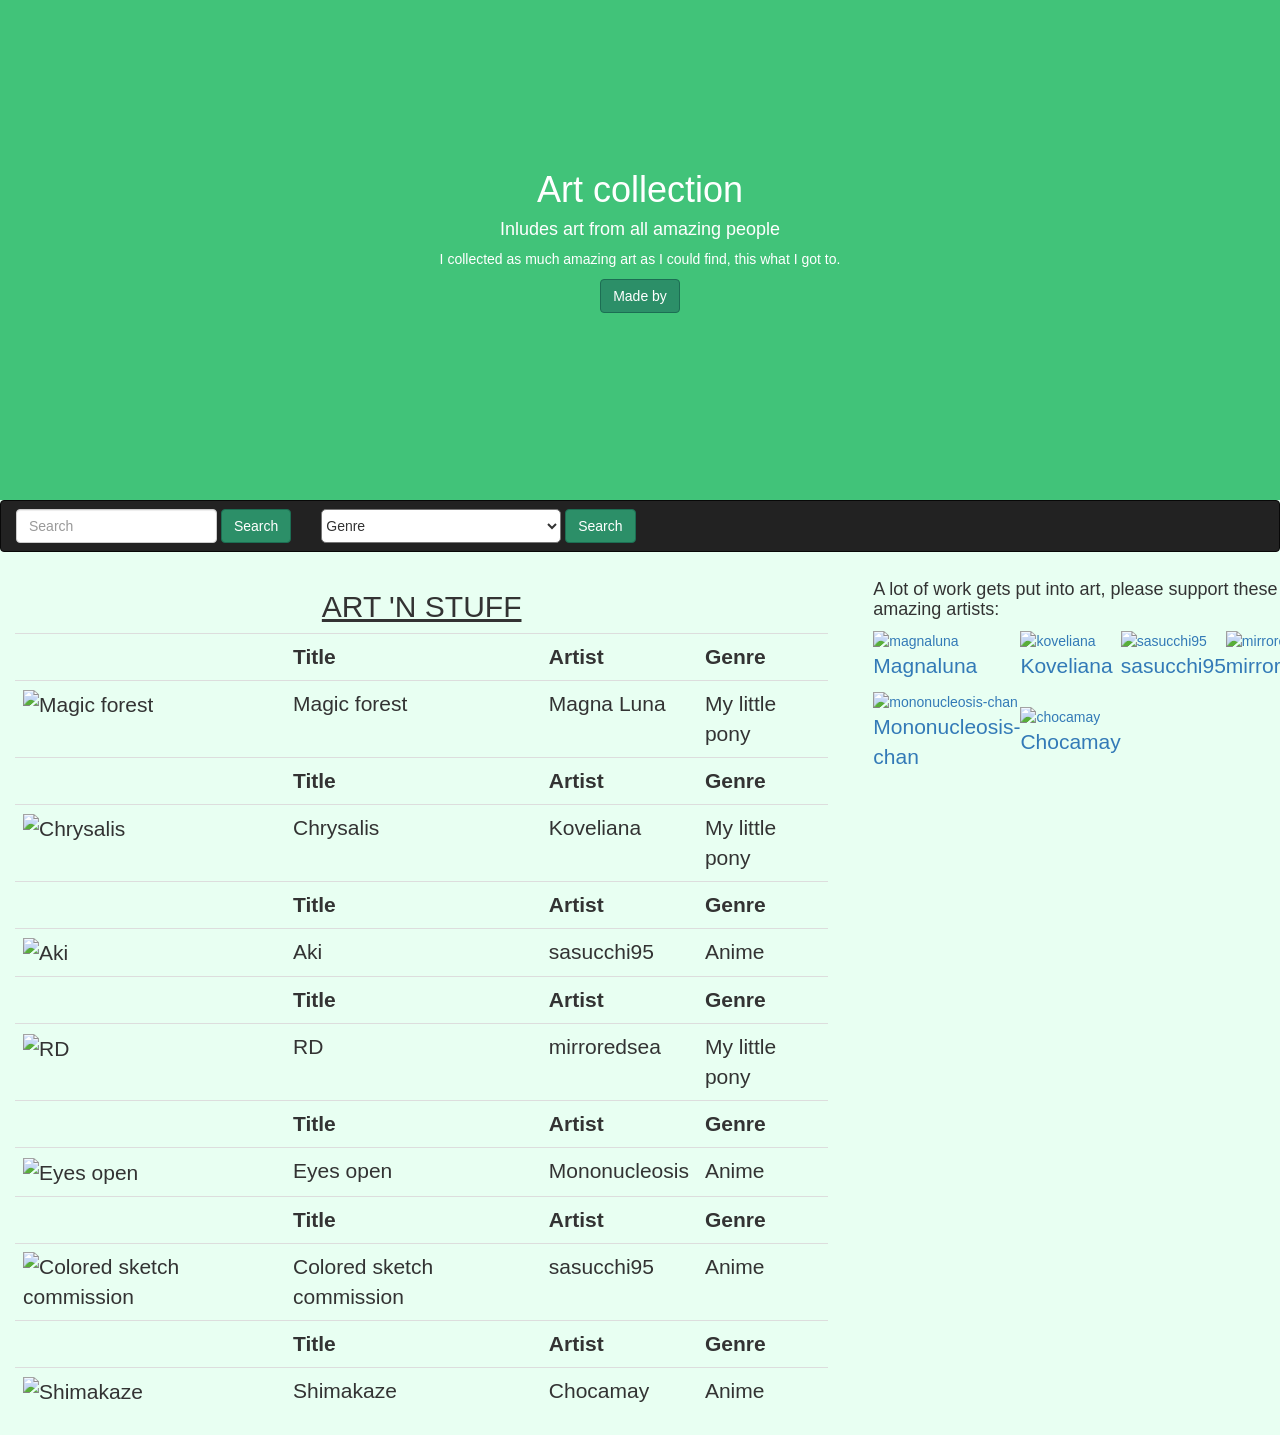
==== index.html @ 553d27ca "Name" ====
<!DOCTYPE html>
<html lang="en">
	<head>
		<title>Art collection (yay~)</title>
		<meta charset="utf-8">
		<meta name="viewport" content="width=device-width, initial-scale=1">
		<link rel="stylesheet" href="https://maxcdn.bootstrapcdn.com/bootstrap/3.3.7/css/bootstrap.min.css">
		<script src="https://ajax.googleapis.com/ajax/libs/jquery/3.2.1/jquery.min.js"></script>
		<script src="https://maxcdn.bootstrapcdn.com/bootstrap/3.3.7/js/bootstrap.min.js"></script>
		<link rel="stylesheet" href="assignment.css">
		<script src="assignment.js"></script>
	</head>
	<body>
		<div class="container-fluid top">
		<div class="vert">
			<h1>Art collection</h1>
			<h4>Inludes art from all amazing people</h4>
			<p>I collected as much amazing art as I could find, this what I got to.</p>
			<button data-toggle="collapse" data-target="#by" class="btn btn-artist">Made by</button>
			<div id="by" class="collapse">
				<p>a person</p><p>You don't need to know anything more than that.</p>
			</div>
		</div>
		</div>
		<div class="nav-wrapper">
			<nav class="navbar navbar-inverse" data-spy="affix" data-offset-top="500">
				<form class="navbar-form navbar-left">
					
					<input type="text" id="input" class="form-control" placeholder="Search">
					
					<button type="button" class="btn btn-artist" onclick="search()">Search</button>
					
				</form>
				<form class="navbar-form navbar-left">
			      	<div class="form-group">
			    		<select id="select" class="select">
			    			  <option>Genre</option>
				              <option>My little pony</option>
				              <option>Anime</option>
			          	</select>
			      	</div>
	      			<button type="button" class="btn btn-artist" onclick="filter()">Search</button>
	    		</form>
			</nav>
		</div>

		<div class="row">
			<div class="col-md-8">
				<div class="container-fluid">
					<h2 class="title"><u>ART 'N STUFF</u></h2>
					<table class="table">
						<tbody>
							<tr class="b">
								<th></th>
								<th>Title</th>
								<th>Artist</th>
								<th>Genre</th>
							</tr>
							<tr class="a">
								<td><img src=".\art\magic_forest_by_magnaluna-dbivwum.jpg" alt="Magic forest" style="width:450px;height:268.5px;"></td>
								<td>Magic forest</td>
								<td>Magna Luna</td>
								<td>My little pony</td>
							</tr>
							<tr class="b">
								<th></th>
								<th>Title</th>
								<th>Artist</th>
								<th>Genre</th>
							</tr>
							<tr class="a">
								<td><img src=".\art\chrysalis_by_koveliana-dbjx1je.png" alt="Chrysalis" style="width:450px;height:295.5px;"></td>
								<td>Chrysalis</td>
								<td>Koveliana</td>
								<td>My little pony</td>
							</tr>
							<tr class="b">
								<th></th>
								<th>Title</th>
								<th>Artist</th>
								<th>Genre</th>
							</tr>
							<tr class="a">
								<td><img src=".\art\aki_by_sasucchi95-dblafov.png" alt="Aki" style="width:450px;height:472.5px;"></td>
								<td>Aki</td>
								<td>sasucchi95</td>
								<td>Anime</td>
							</tr>
							<tr class="b">
								<th></th>
								<th>Title</th>
								<th>Artist</th>
								<th>Genre</th>
							</tr>
							<tr class="a">
								<td><img src=".\art\rd_by_mirroredsea-dblidk6.jpg" alt="RD" style="width:450px;height:470.25px;"></td>
								<td>RD</td>
								<td>mirroredsea</td>
								<td>My little pony</td>
							</tr>
							<tr class="b">
								<th></th>
								<th>Title</th>
								<th>Artist</th>
								<th>Genre</th>
							</tr>
							<tr class="a">
								<td><img src=".\art\eyes_open_by_mononucleosis_chan-dbjqjlr.png" alt="Eyes open" style="width:450px;height:471px"></td>
								<td>Eyes open</td>
								<td>Mononucleosis</td>
								<td>Anime</td>
							</tr>
							<tr class="b">
								<th></th>
								<th>Title</th>
								<th>Artist</th>
								<th>Genre</th>
							</tr>
							<tr class="a">
								<td><img src=".\art\colored_sketch_commission_by_sasucchi95-dbikr3l.png" alt="Colored sketch commission" style="width:450px;height:487.5px;"></td>
								<td>Colored sketch commission</td>
								<td>sasucchi95</td>
								<td>Anime</td>
							</tr>
							<tr class="b">
								<th></th>
								<th>Title</th>
								<th>Artist</th>
								<th>Genre</th>
							</tr>
							<tr class="a">
								<td><img src=".\art\shimakaze_by_chocamay-db9wkbm.png" alt="Shimakaze" style="width:450px;height:450px;"></td>
								<td>Shimakaze</td>
								<td>Chocamay</td>
								<td>Anime</td>
							</tr>
						</tbody>
					</table>
				</div>
			</div>
			<div class="col-md-4">
				<h4>A lot of work gets put into art, please support these amazing artists:</h4>
				<table style="width: 100%;">
					<tr>
						<td style="font-size: 100%;width:25%;"><a href="https://magnaluna.deviantart.com/"><img src=".\art\magnaluna.jpg" alt="magnaluna"><p class="artist-name">Magnaluna</p></a><td>
						<td style="font-size: 100%;"><a href="https://koveliana.deviantart.com/"><img src=".\art\koveliana.jpg" alt="koveliana"><p class="artist-name">Koveliana</p></a></td>
						<td style="font-size: 100%;"><a href="https://sasucchi95.deviantart.com/"><img src=".\art\sasucchi95.gif" alt="sasucchi95"><p class="artist-name">sasucchi95</p></a></td>
						<td style="font-size: 100%;"><a href="https://mirroredsea.deviantart.com/"><img src=".\art\mirroredsea.png" alt="mirroredsea"><p class="artist-name">mirroredsea</p></a></td>
					</td>
					<tr>
						<td style="font-size: 100%;"><a href="https://mononucleosis-chan.deviantart.com/"><img src=".\art\mononucleosis-chan.png" alt="mononucleosis-chan"><p class="artist-name">Mononucleosis-chan</p></a><td>
						<td style="font-size: 100%;"><a href="https://chocamay.deviantart.com/"><img src=".\art\chocamay.png" alt="chocamay"><p class="artist-name">Chocamay</p></a><td>
					</tr>
				</table>
			</div>
		</div>
	</body>
</html>
---- assignment.css ----
body {
	background-color: #E8FFF2;
}
.top {
	text-align: center;
	height: 500px;
	background-color:#41C379;
	color:#ffffff;
}
.vert {
	padding: 150px;
}
.btn-artist { 
  color: #ffffff; 
  background-color: #2C8F68; 
  border-color: #1C6E53; 
} 
 
.btn-artist:hover, 
.btn-artist:focus, 
.btn-artist:active, 
.btn-artist.active, 
.open .dropdown-toggle.btn-artist { 
  color: #ffffff; 
  background-color: #247A4C; 
  border-color: #1C6E53; 
} 
 
.btn-artist:active, 
.btn-artist.active, 
.open .dropdown-toggle.btn-artist { 
  background-image: none; 
} 
 
.btn-artist.disabled, 
.btn-artist[disabled], 
fieldset[disabled] .btn-artist, 
.btn-artist.disabled:hover, 
.btn-artist[disabled]:hover, 
fieldset[disabled] .btn-artist:hover, 
.btn-artist.disabled:focus, 
.btn-artist[disabled]:focus, 
fieldset[disabled] .btn-artist:focus, 
.btn-artist.disabled:active, 
.btn-artist[disabled]:active, 
fieldset[disabled] .btn-artist:active, 
.btn-artist.disabled.active, 
.btn-artist[disabled].active, 
fieldset[disabled] .btn-artist.active { 
  background-color: #2C8F68; 
  border-color: #1C6E53; 
} 
 
.btn-artist .badge { 
  color: #2C8F68; 
  background-color: #ffffff; 
}

.affix {
      top: 0;
      width: 100%;
      z-index: 1;
}

.affix + .container-fluid {
      padding-top: 70px;
}
.select {
   background-color:#ffffff;
   height: 34px;
   width: 240px;
   border-radius: 5px;
}
.title {
	text-align: center;
}
.nav-wrapper {
  min-height: 70px;
}
.artist-name {
  font-size:150%;
}
td,th {
	font-size: 150%;
}
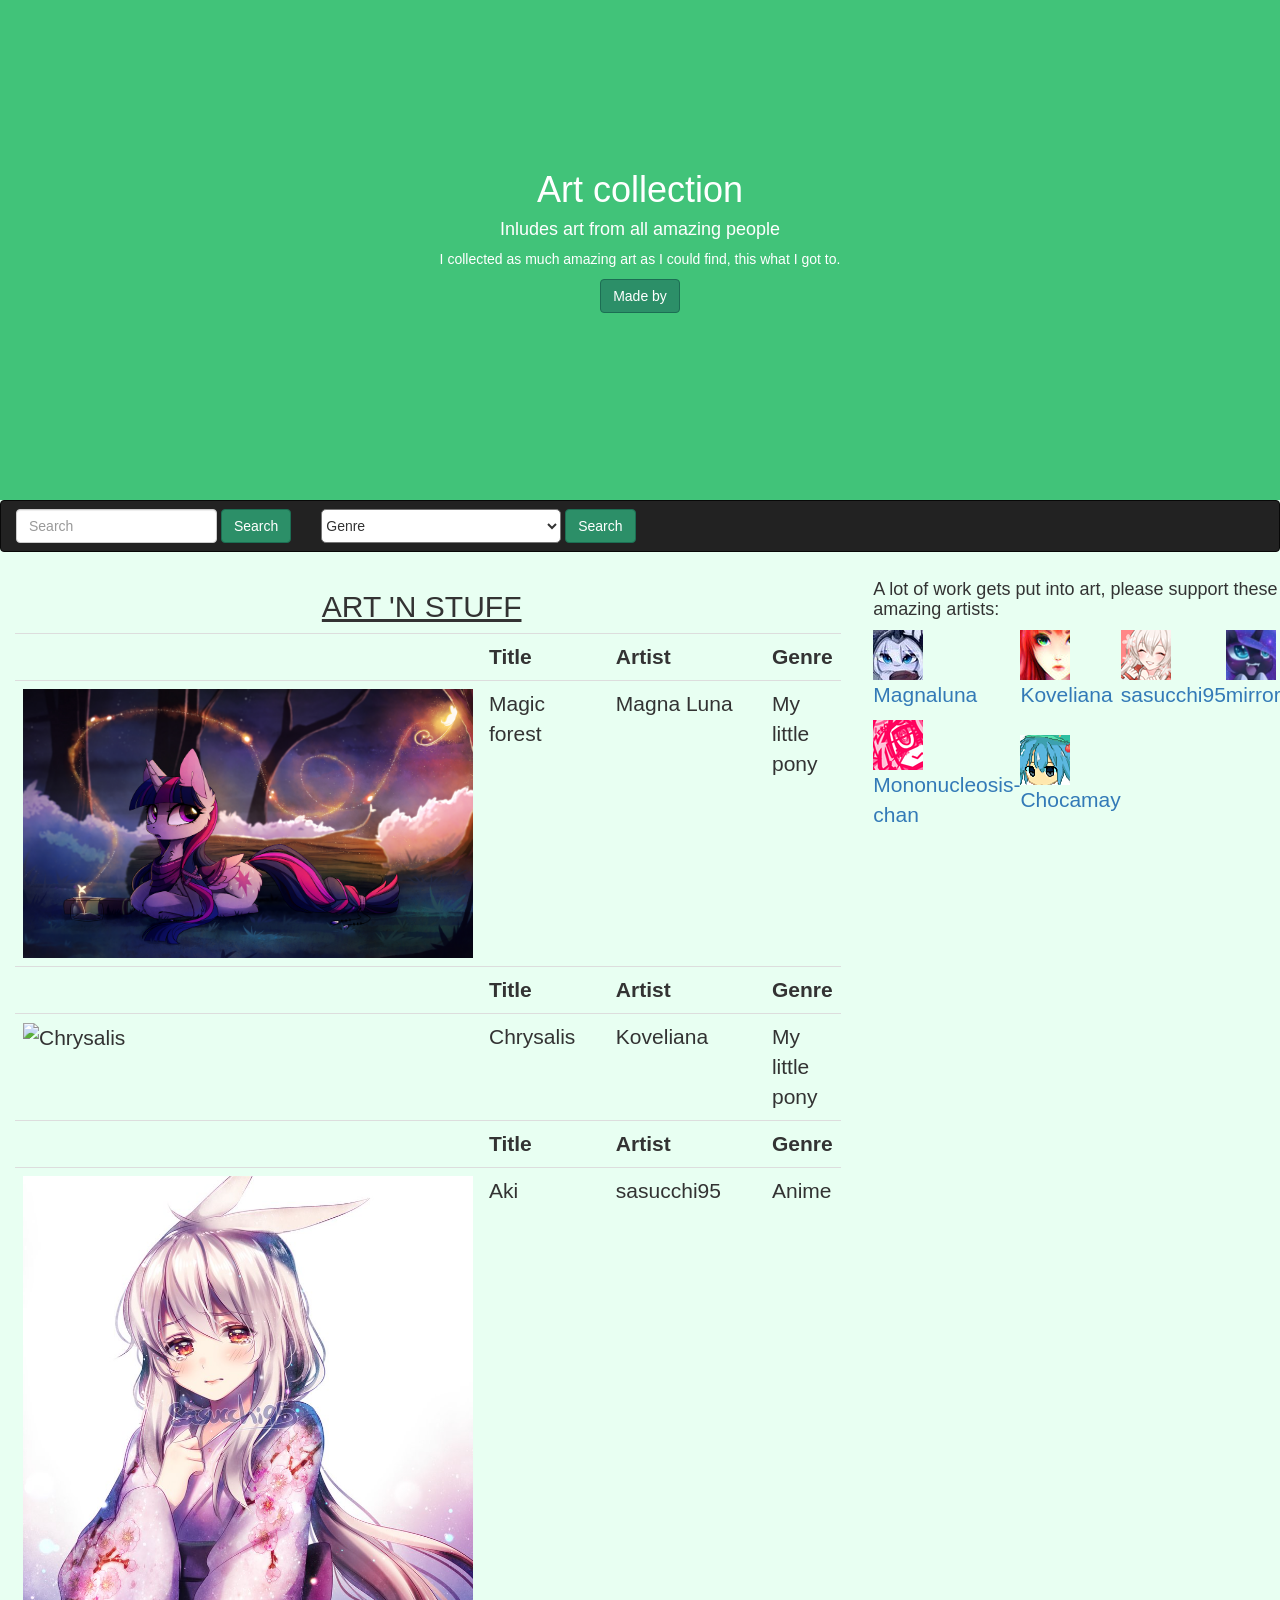
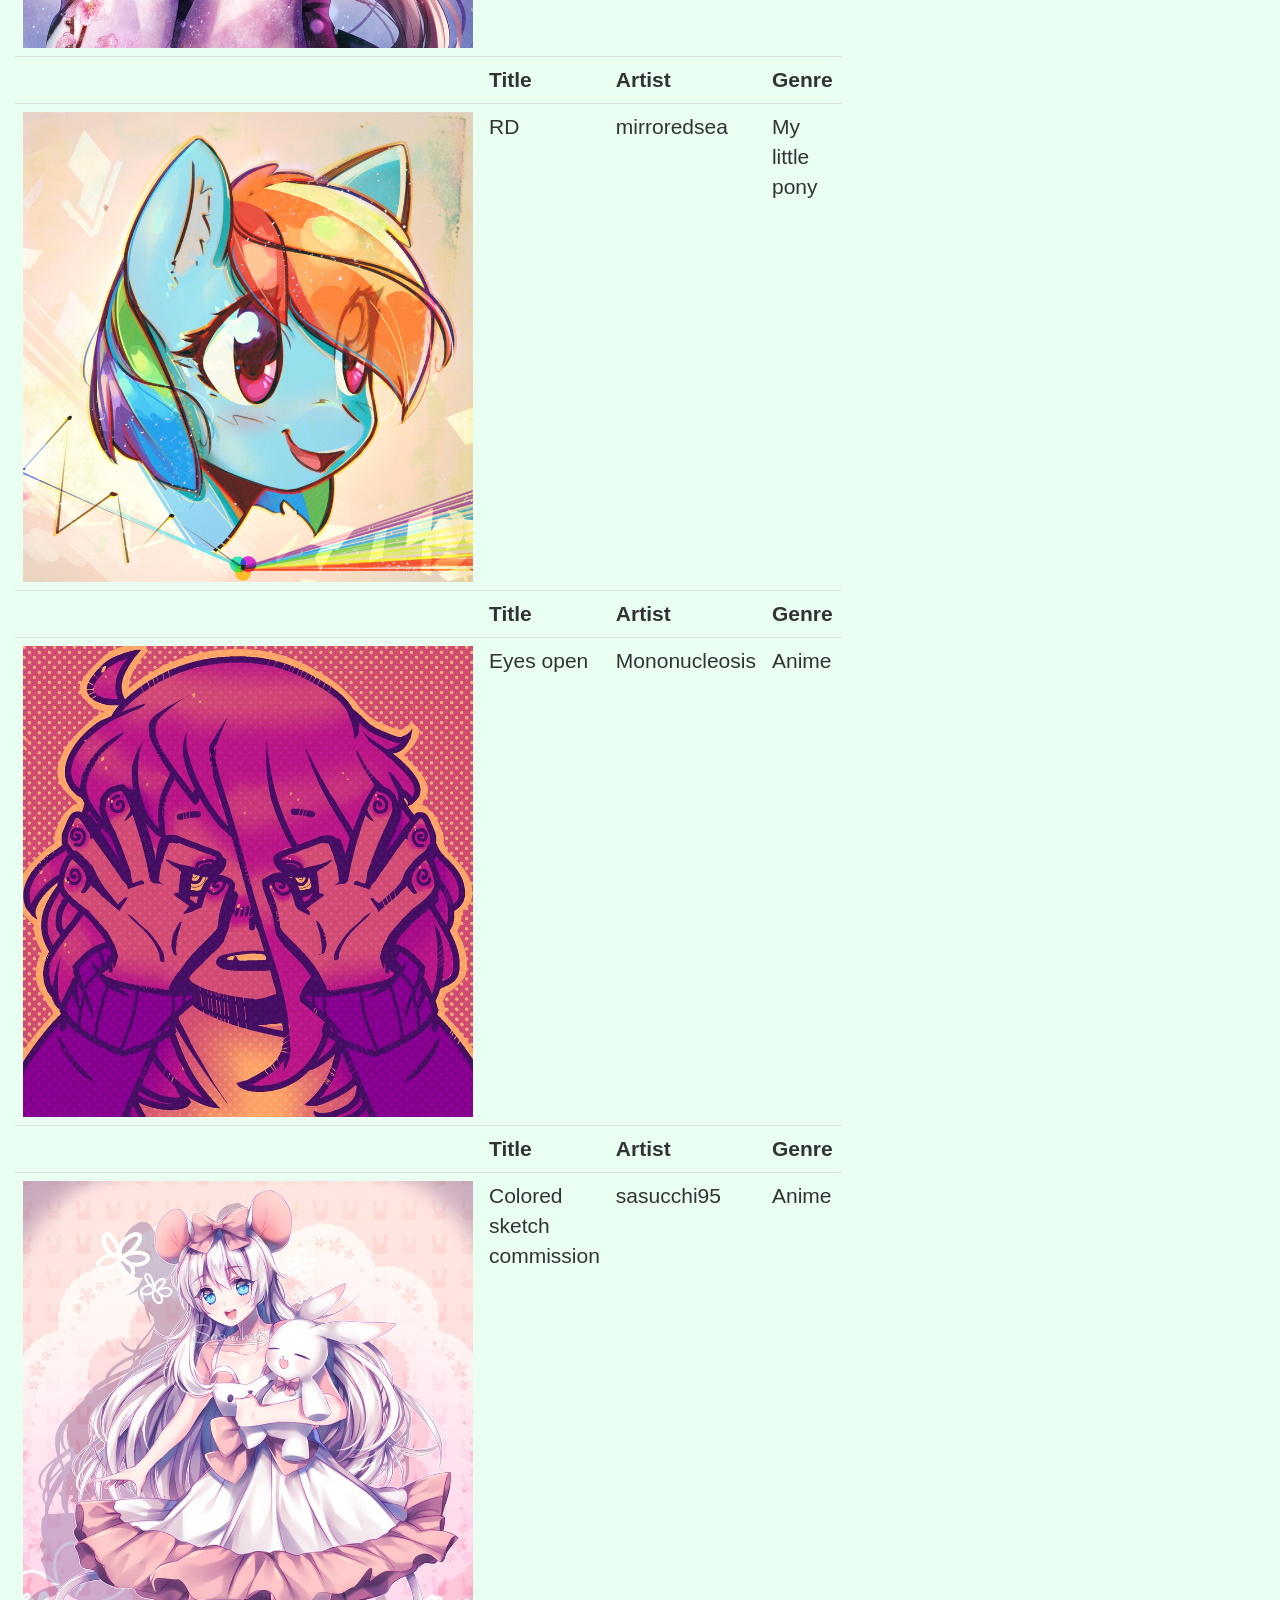
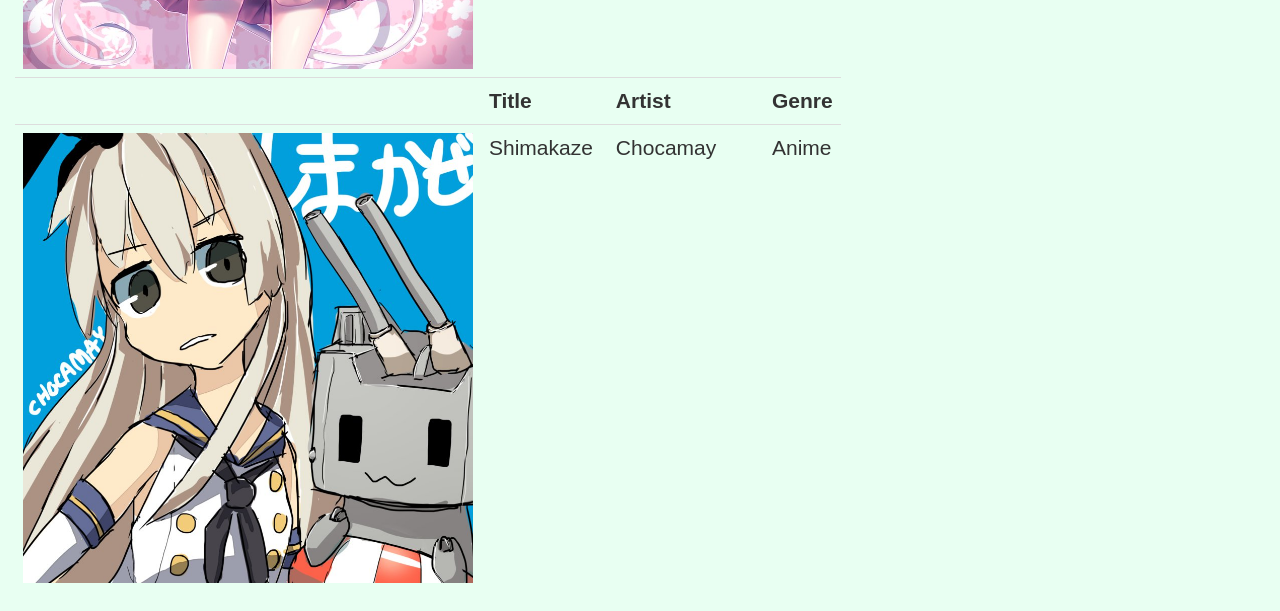
==== commit 6cfeba51: "fixed images" ====
--- a/index.html
+++ b/index.html
@@ -57,7 +57,7 @@
 								<th>Genre</th>
 							</tr>
 							<tr class="a">
-								<td><img src=".\art\magic_forest_by_magnaluna-dbivwum.jpg" alt="Magic forest" style="width:450px;height:268.5px;"></td>
+								<td><img src=".\Art\magic_forest_by_magnaluna-dbivwum.jpg" alt="Magic forest" style="width:450px;height:268.5px;"></td>
 								<td>Magic forest</td>
 								<td>Magna Luna</td>
 								<td>My little pony</td>
@@ -69,7 +69,7 @@
 								<th>Genre</th>
 							</tr>
 							<tr class="a">
-								<td><img src=".\art\chrysalis_by_koveliana-dbjx1je.png" alt="Chrysalis" style="width:450px;height:295.5px;"></td>
+								<td><img src=".\Art\chrysalis_by_koveliana-dbjx1je.png" alt="Chrysalis" style="width:450px;height:295.5px;"></td>
 								<td>Chrysalis</td>
 								<td>Koveliana</td>
 								<td>My little pony</td>
@@ -81,7 +81,7 @@
 								<th>Genre</th>
 							</tr>
 							<tr class="a">
-								<td><img src=".\art\aki_by_sasucchi95-dblafov.png" alt="Aki" style="width:450px;height:472.5px;"></td>
+								<td><img src=".\Art\aki_by_sasucchi95-dblafov.png" alt="Aki" style="width:450px;height:472.5px;"></td>
 								<td>Aki</td>
 								<td>sasucchi95</td>
 								<td>Anime</td>
@@ -93,7 +93,7 @@
 								<th>Genre</th>
 							</tr>
 							<tr class="a">
-								<td><img src=".\art\rd_by_mirroredsea-dblidk6.jpg" alt="RD" style="width:450px;height:470.25px;"></td>
+								<td><img src=".\Art\rd_by_mirroredsea-dblidk6.jpg" alt="RD" style="width:450px;height:470.25px;"></td>
 								<td>RD</td>
 								<td>mirroredsea</td>
 								<td>My little pony</td>
@@ -105,7 +105,7 @@
 								<th>Genre</th>
 							</tr>
 							<tr class="a">
-								<td><img src=".\art\eyes_open_by_mononucleosis_chan-dbjqjlr.png" alt="Eyes open" style="width:450px;height:471px"></td>
+								<td><img src=".\Art\eyes_open_by_mononucleosis_chan-dbjqjlr.png" alt="Eyes open" style="width:450px;height:471px"></td>
 								<td>Eyes open</td>
 								<td>Mononucleosis</td>
 								<td>Anime</td>
@@ -117,7 +117,7 @@
 								<th>Genre</th>
 							</tr>
 							<tr class="a">
-								<td><img src=".\art\colored_sketch_commission_by_sasucchi95-dbikr3l.png" alt="Colored sketch commission" style="width:450px;height:487.5px;"></td>
+								<td><img src=".\Art\colored_sketch_commission_by_sasucchi95-dbikr3l.png" alt="Colored sketch commission" style="width:450px;height:487.5px;"></td>
 								<td>Colored sketch commission</td>
 								<td>sasucchi95</td>
 								<td>Anime</td>
@@ -129,7 +129,7 @@
 								<th>Genre</th>
 							</tr>
 							<tr class="a">
-								<td><img src=".\art\shimakaze_by_chocamay-db9wkbm.png" alt="Shimakaze" style="width:450px;height:450px;"></td>
+								<td><img src=".\Art\shimakaze_by_chocamay-db9wkbm.png" alt="Shimakaze" style="width:450px;height:450px;"></td>
 								<td>Shimakaze</td>
 								<td>Chocamay</td>
 								<td>Anime</td>
@@ -142,14 +142,14 @@
 				<h4>A lot of work gets put into art, please support these amazing artists:</h4>
 				<table style="width: 100%;">
 					<tr>
-						<td style="font-size: 100%;width:25%;"><a href="https://magnaluna.deviantart.com/"><img src=".\art\magnaluna.jpg" alt="magnaluna"><p class="artist-name">Magnaluna</p></a><td>
-						<td style="font-size: 100%;"><a href="https://koveliana.deviantart.com/"><img src=".\art\koveliana.jpg" alt="koveliana"><p class="artist-name">Koveliana</p></a></td>
-						<td style="font-size: 100%;"><a href="https://sasucchi95.deviantart.com/"><img src=".\art\sasucchi95.gif" alt="sasucchi95"><p class="artist-name">sasucchi95</p></a></td>
-						<td style="font-size: 100%;"><a href="https://mirroredsea.deviantart.com/"><img src=".\art\mirroredsea.png" alt="mirroredsea"><p class="artist-name">mirroredsea</p></a></td>
+						<td style="font-size: 100%;width:25%;"><a href="https://magnaluna.deviantart.com/"><img src=".\Art\magnaluna.jpg" alt="magnaluna"><p class="artist-name">Magnaluna</p></a><td>
+						<td style="font-size: 100%;"><a href="https://koveliana.deviantart.com/"><img src=".\Art\koveliana.jpg" alt="koveliana"><p class="artist-name">Koveliana</p></a></td>
+						<td style="font-size: 100%;"><a href="https://sasucchi95.deviantart.com/"><img src=".\Art\sasucchi95.gif" alt="sasucchi95"><p class="artist-name">sasucchi95</p></a></td>
+						<td style="font-size: 100%;"><a href="https://mirroredsea.deviantart.com/"><img src=".\Art\mirroredsea.png" alt="mirroredsea"><p class="artist-name">mirroredsea</p></a></td>
 					</td>
 					<tr>
-						<td style="font-size: 100%;"><a href="https://mononucleosis-chan.deviantart.com/"><img src=".\art\mononucleosis-chan.png" alt="mononucleosis-chan"><p class="artist-name">Mononucleosis-chan</p></a><td>
-						<td style="font-size: 100%;"><a href="https://chocamay.deviantart.com/"><img src=".\art\chocamay.png" alt="chocamay"><p class="artist-name">Chocamay</p></a><td>
+						<td style="font-size: 100%;"><a href="https://mononucleosis-chan.deviantart.com/"><img src=".\Art\mononucleosis-chan.png" alt="mononucleosis-chan"><p class="artist-name">Mononucleosis-chan</p></a><td>
+						<td style="font-size: 100%;"><a href="https://chocamay.deviantart.com/"><img src=".\Art\chocamay.png" alt="chocamay"><p class="artist-name">Chocamay</p></a><td>
 					</tr>
 				</table>
 			</div>
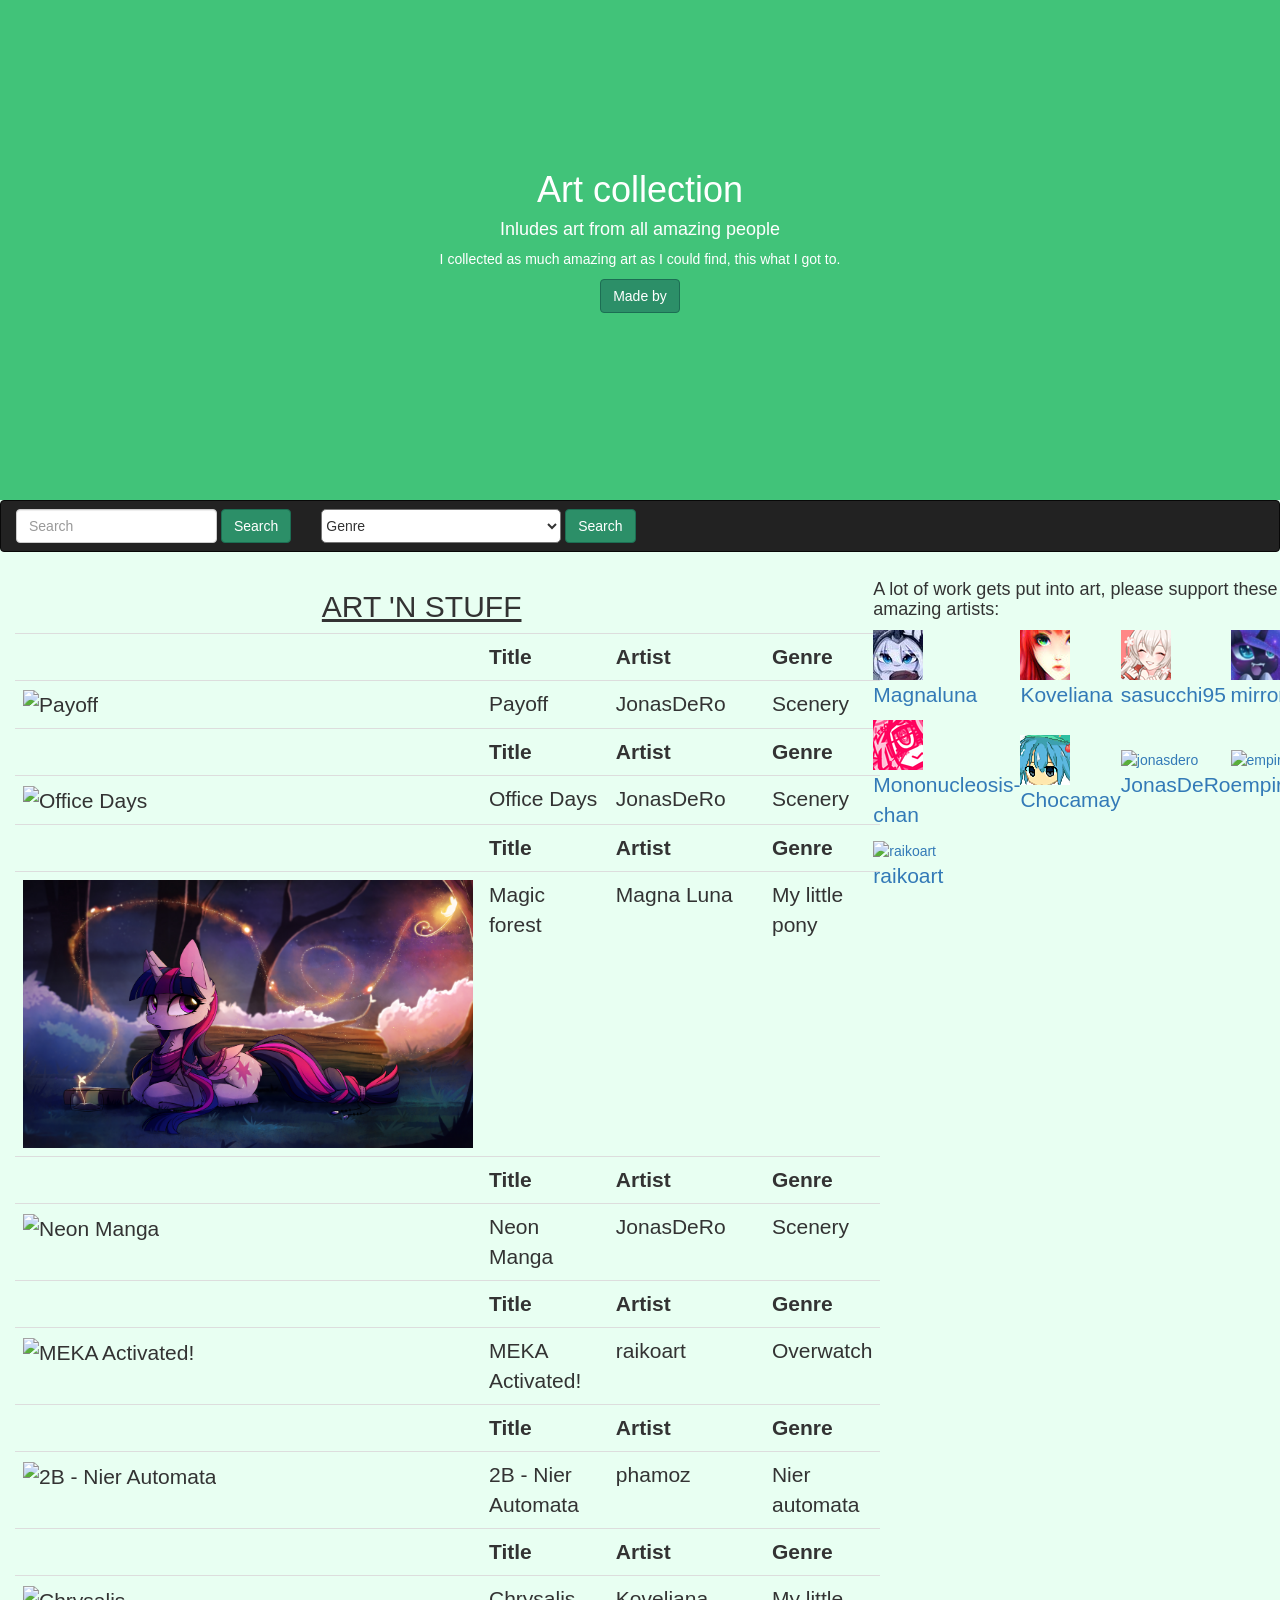
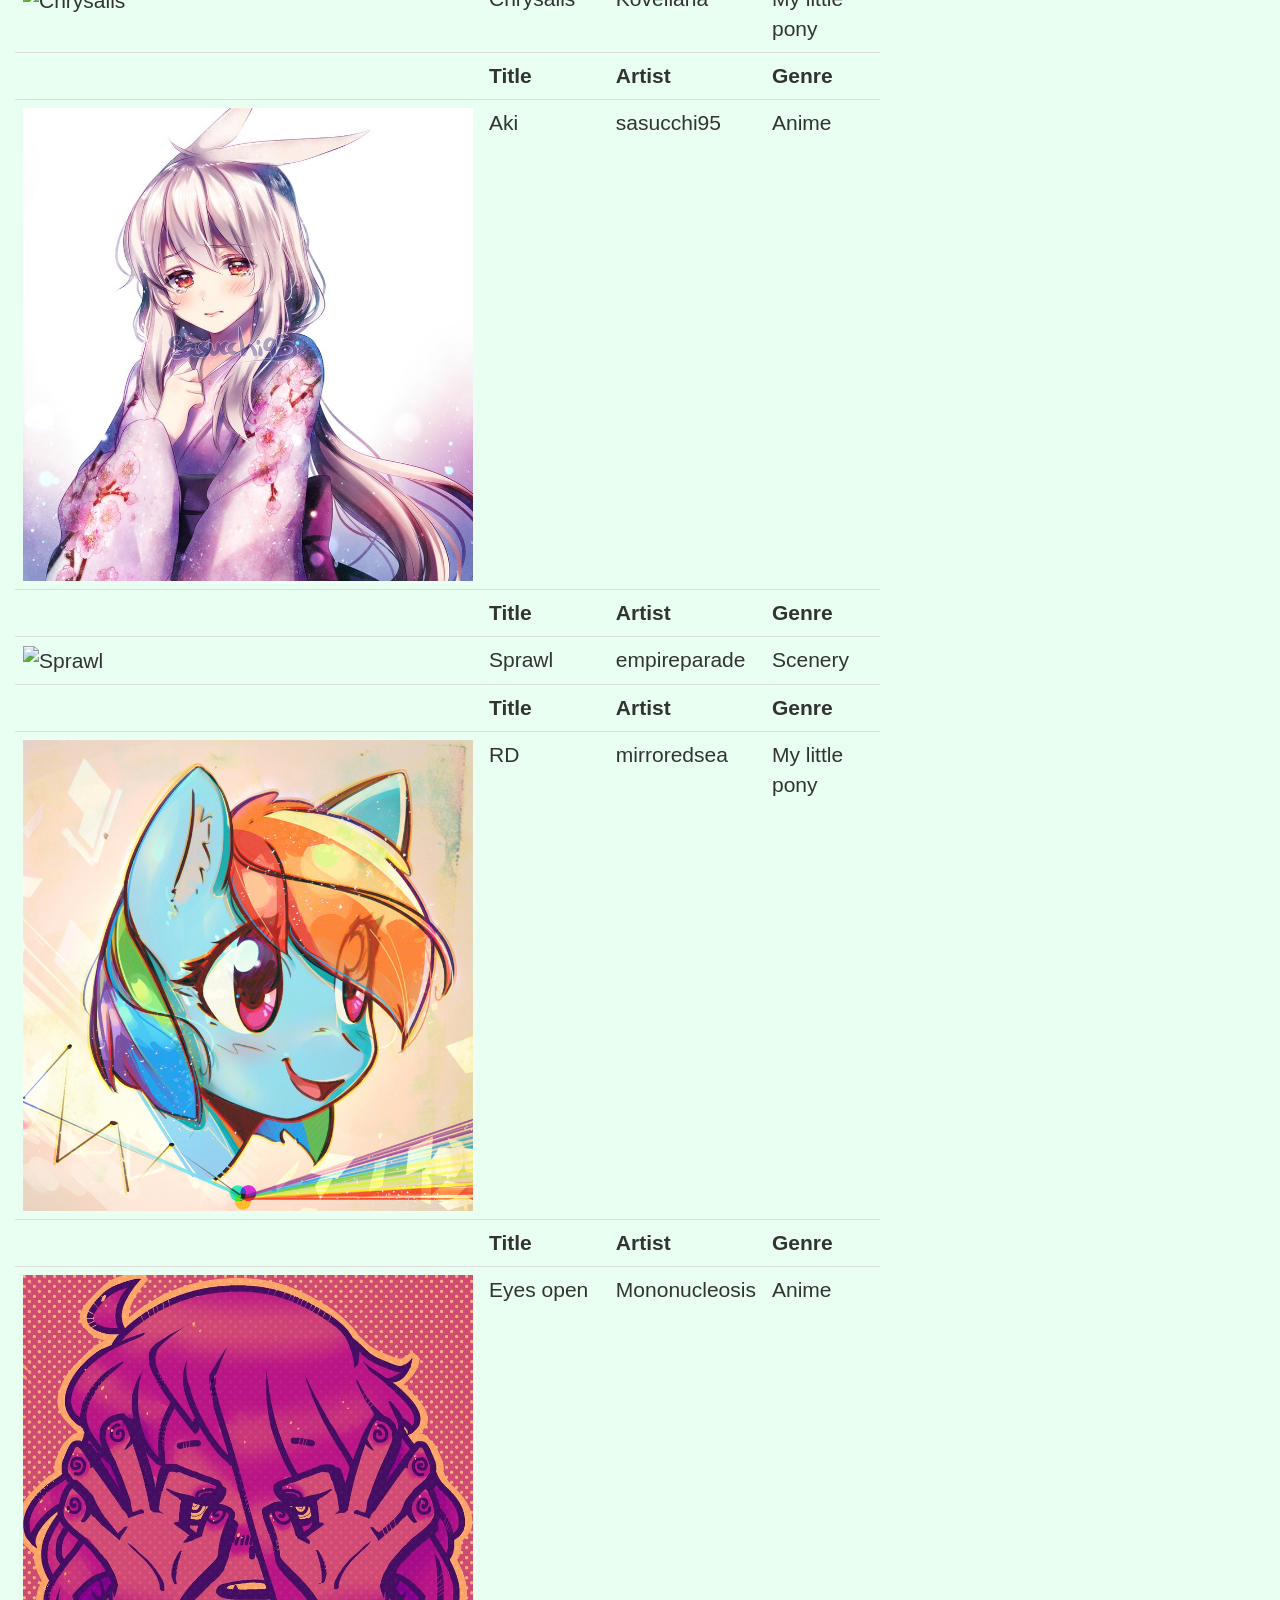
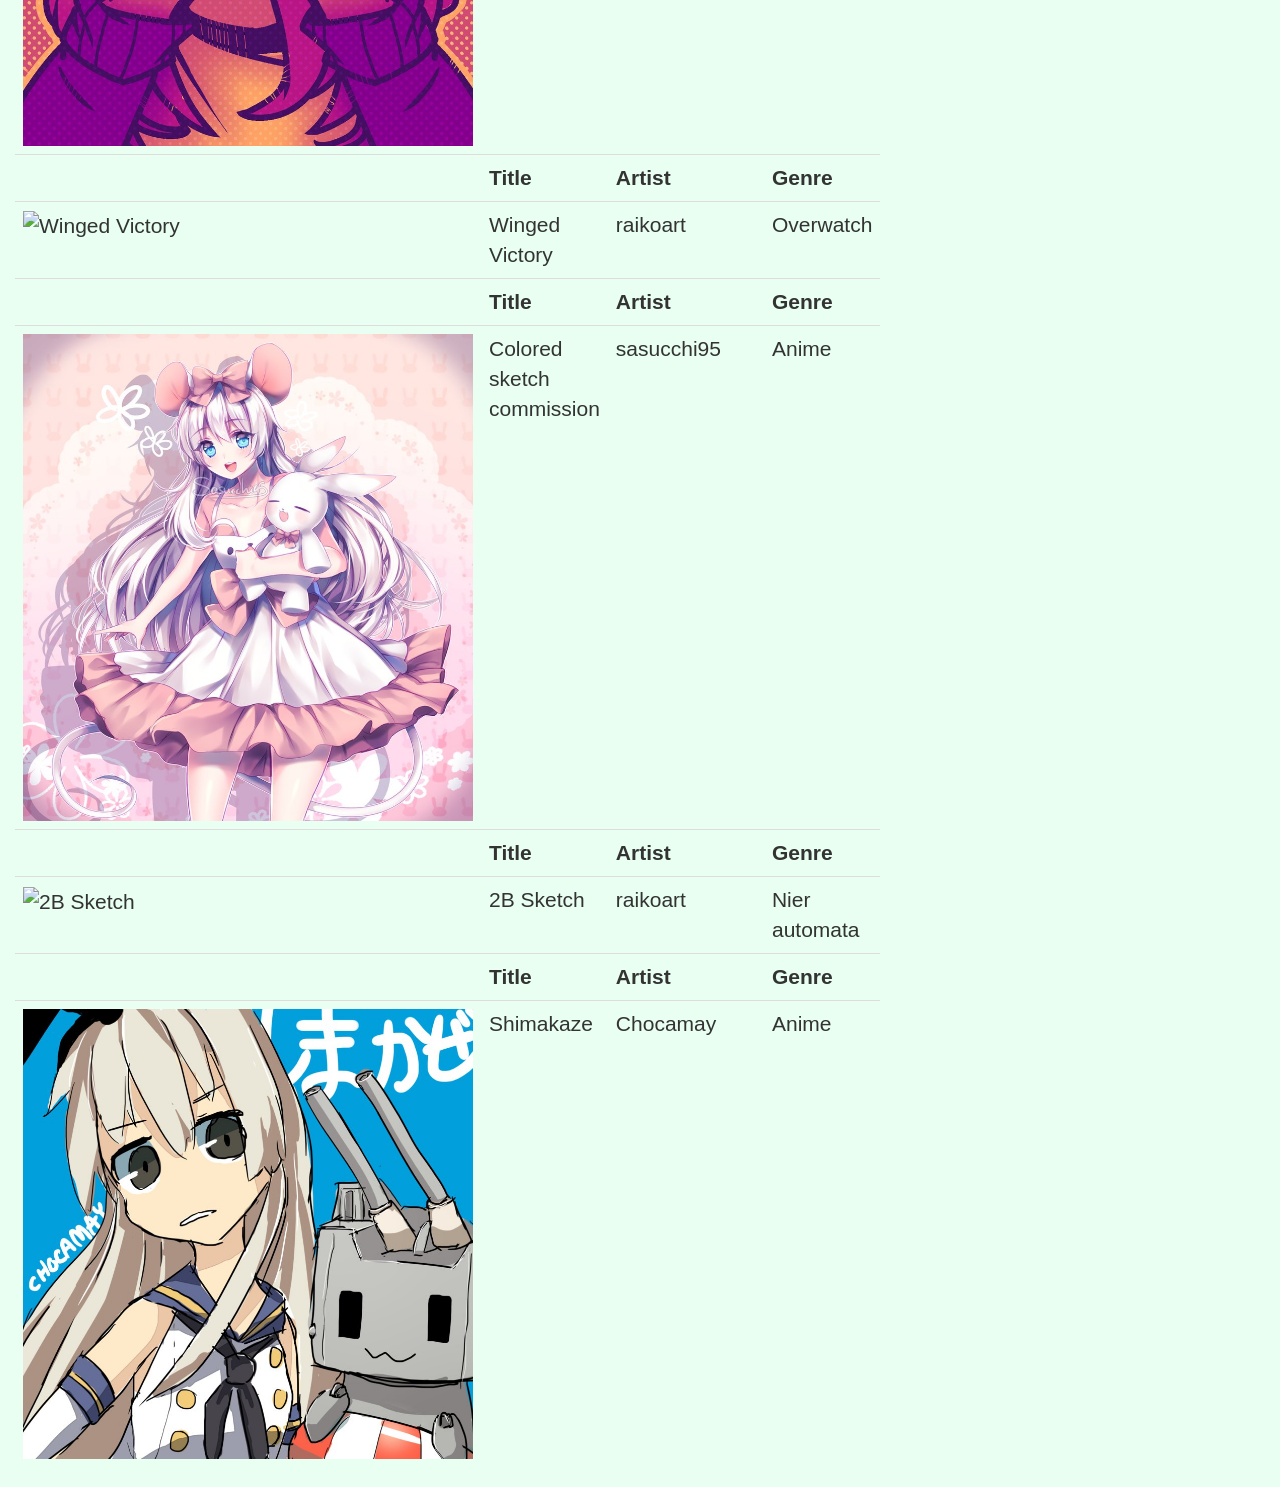
==== commit 4df75db6: "Added art" ====
--- a/index.html
+++ b/index.html
@@ -35,8 +35,11 @@
 			      	<div class="form-group">
 			    		<select id="select" class="select">
 			    			  <option>Genre</option>
+				              <option>Anime</option>
+				              <option>Overwatch</option>
+				              <option>Nier automata</option>
 				              <option>My little pony</option>
-				              <option>Anime</option>
+				              <option>Scenery</option>
 			          	</select>
 			      	</div>
 	      			<button type="button" class="btn btn-artist" onclick="filter()">Search</button>
@@ -57,6 +60,30 @@
 								<th>Genre</th>
 							</tr>
 							<tr class="a">
+								<td><img src=".\Art\payoff_by_jenovah_art-d3jr4ct.jpg" alt="Payoff" style="width:450px;height:268.5px;"></td>
+								<td>Payoff</td>
+								<td>JonasDeRo</td>
+								<td>Scenery</td>
+							</tr>
+							<tr class="b">
+								<th></th>
+								<th>Title</th>
+								<th>Artist</th>
+								<th>Genre</th>
+							</tr>
+							<tr class="a">
+								<td><img src=".\Art\office_days_by_jonasdero-d36aecx.jpg" alt="Office Days" style="width:450px;height:268.5px;"></td>
+								<td>Office Days</td>
+								<td>JonasDeRo</td>
+								<td>Scenery</td>
+							</tr>
+							<tr class="b">
+								<th></th>
+								<th>Title</th>
+								<th>Artist</th>
+								<th>Genre</th>
+							</tr>
+							<tr class="a">
 								<td><img src=".\Art\magic_forest_by_magnaluna-dbivwum.jpg" alt="Magic forest" style="width:450px;height:268.5px;"></td>
 								<td>Magic forest</td>
 								<td>Magna Luna</td>
@@ -69,6 +96,43 @@
 								<th>Genre</th>
 							</tr>
 							<tr class="a">
+								<td><img src=".\Art\neon_manga_by_jonasdero-d3b32kg.jpg" alt="Neon Manga" style="width:450px;height:268.5px;"></td>
+								<td>Neon Manga</td>
+								<td>JonasDeRo</td>
+								<td>Scenery</td>
+							</tr>
+							<tr class="b">
+								<th></th>
+								<th>Title</th>
+								<th>Artist</th>
+								<th>Genre</th>
+							</tr>
+							<tr class="a">
+								<td><img src=".\Art\meka_activated__by_raikoart-dbozyor.png" alt="MEKA Activated!" style="width:450px;height:268.5px;"></td>
+								<td>MEKA Activated!</td>
+								<td>raikoart</td>
+								<td>Overwatch</td>
+							</tr>
+							</tr>
+							<tr class="b">
+								<th></th>
+								<th>Title</th>
+								<th>Artist</th>
+								<th>Genre</th>
+							</tr>
+							<tr class="a">
+								<td><img src=".\Art\nier2b_v12_by_phamoz-dav12kv.jpg" alt="2B - Nier Automata" style="width:450px;height:642.8px;"></td>
+								<td>2B - Nier Automata</td>
+								<td>phamoz</td>
+								<td>Nier automata</td>
+							</tr>
+							<tr class="b">
+								<th></th>
+								<th>Title</th>
+								<th>Artist</th>
+								<th>Genre</th>
+							</tr>
+							<tr class="a">
 								<td><img src=".\Art\chrysalis_by_koveliana-dbjx1je.png" alt="Chrysalis" style="width:450px;height:295.5px;"></td>
 								<td>Chrysalis</td>
 								<td>Koveliana</td>
@@ -93,6 +157,18 @@
 								<th>Genre</th>
 							</tr>
 							<tr class="a">
+								<td><img src=".\Art\sprawl_by_empireparade-d5v3zj5.jpg" alt="Sprawl" style="width:450px;height:472.5px;"></td>
+								<td>Sprawl</td>
+								<td>empireparade</td>
+								<td>Scenery</td>
+							</tr>
+							<tr class="b">
+								<th></th>
+								<th>Title</th>
+								<th>Artist</th>
+								<th>Genre</th>
+							</tr>
+							<tr class="a">
 								<td><img src=".\Art\rd_by_mirroredsea-dblidk6.jpg" alt="RD" style="width:450px;height:470.25px;"></td>
 								<td>RD</td>
 								<td>mirroredsea</td>
@@ -117,10 +193,34 @@
 								<th>Genre</th>
 							</tr>
 							<tr class="a">
+								<td><img src=".\Art\winged_victory_by_raikoart-dbkio6q.png" alt="Winged Victory" style="width:450px;height:637px"></td>
+								<td>Winged Victory</td>
+								<td>raikoart</td>
+								<td>Overwatch</td>
+							</tr>
+							<tr class="b">
+								<th></th>
+								<th>Title</th>
+								<th>Artist</th>
+								<th>Genre</th>
+							</tr>
+							<tr class="a">
 								<td><img src=".\Art\colored_sketch_commission_by_sasucchi95-dbikr3l.png" alt="Colored sketch commission" style="width:450px;height:487.5px;"></td>
 								<td>Colored sketch commission</td>
 								<td>sasucchi95</td>
 								<td>Anime</td>
+							</tr>
+							<tr class="b">
+								<th></th>
+								<th>Title</th>
+								<th>Artist</th>
+								<th>Genre</th>
+							</tr>
+							<tr class="a">
+								<td><img src=".\Art\2b_sketch_by_raikoart-dawd9ru.png" alt="2B Sketch" style="width:450px;height:603px;"></td>
+								<td>2B Sketch</td>
+								<td>raikoart</td>
+								<td>Nier automata</td>
 							</tr>
 							<tr class="b">
 								<th></th>
@@ -146,10 +246,15 @@
 						<td style="font-size: 100%;"><a href="https://koveliana.deviantart.com/"><img src=".\Art\koveliana.jpg" alt="koveliana"><p class="artist-name">Koveliana</p></a></td>
 						<td style="font-size: 100%;"><a href="https://sasucchi95.deviantart.com/"><img src=".\Art\sasucchi95.gif" alt="sasucchi95"><p class="artist-name">sasucchi95</p></a></td>
 						<td style="font-size: 100%;"><a href="https://mirroredsea.deviantart.com/"><img src=".\Art\mirroredsea.png" alt="mirroredsea"><p class="artist-name">mirroredsea</p></a></td>
-					</td>
+					</tr>
 					<tr>
 						<td style="font-size: 100%;"><a href="https://mononucleosis-chan.deviantart.com/"><img src=".\Art\mononucleosis-chan.png" alt="mononucleosis-chan"><p class="artist-name">Mononucleosis-chan</p></a><td>
-						<td style="font-size: 100%;"><a href="https://chocamay.deviantart.com/"><img src=".\Art\chocamay.png" alt="chocamay"><p class="artist-name">Chocamay</p></a><td>
+						<td style="font-size: 100%;"><a href="https://chocamay.deviantart.com/"><img src=".\Art\chocamay.png" alt="chocamay"><p class="artist-name">Chocamay</p></a></td>
+						<td style="font-size: 100%;"><a href="https://jonasdero.deviantart.com/"><img src=".\Art\jonasdero.jpg" alt="jonasdero"><p class="artist-name">JonasDeRo</p></a></td>
+						<td style="font-size: 100%;"><a href="https://empireparade.deviantart.com/"><img src=".\Art\empireparade.jpg" alt="empireparade"><p class="artist-name">empireparade</p></a></td>
+					</tr>
+					<tr>
+						<td style="font-size: 100%;"><a href="https://raikoart.deviantart.com/"><img src=".\Art\raikoart.png" alt="raikoart"><p class="artist-name">raikoart</p></a></td>
 					</tr>
 				</table>
 			</div>
